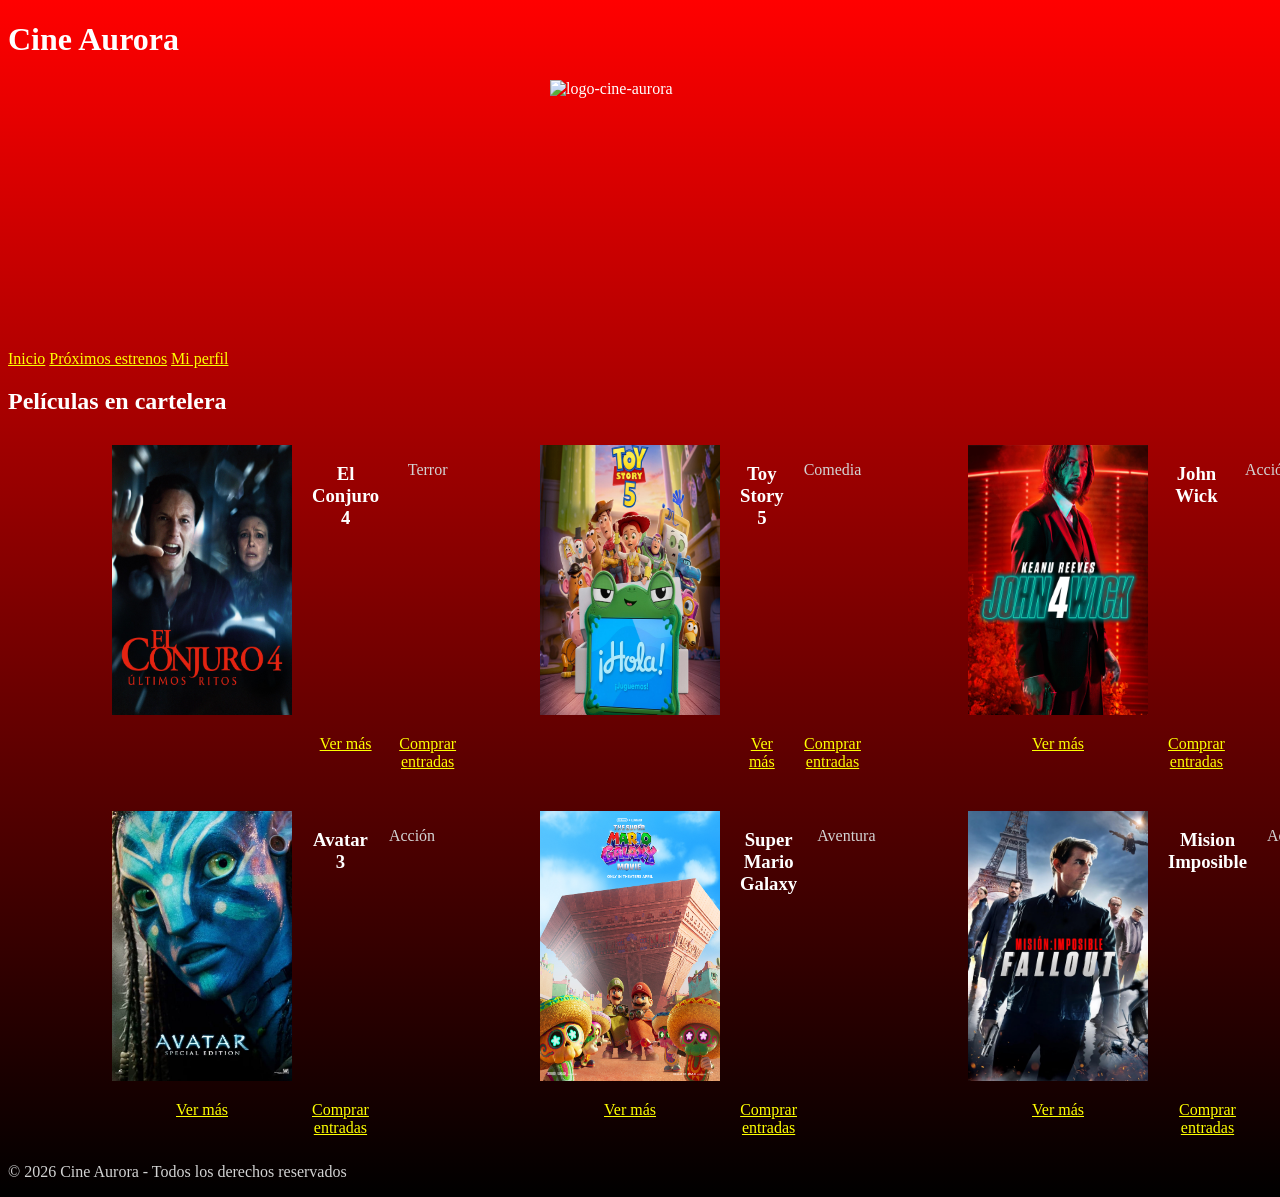
==== index.html @ e58c9f55 "agrego estrenos actuales y sus respectivas imagenes como tambien decoro un poco la pagina" ====
<!doctype html>
<html lang="es">
  <head>
    <meta charset="UTF-8" />
    <meta name="viewport" content="width=device-width, initial-scale=1.0" />
    <title>Cine Aurora 📽️</title>
    <meta name="description" content="Cine Aurora - Tu destino para disfrutar del mejor cine en la ciudad. Descubre las últimas películas, compra tus entradas y vive la experiencia cinematográfica al máximo." />
    <link rel="icon" href="./assets/favicon/logo-cine.png" />
    <link rel="stylesheet" href="./css/style.css" />
  </head>

  <body>
    <header>
      <div>
        <h1>Cine Aurora</h1>
        <img src="./assets/favicon/logo-cine.png" alt="logo-cine-aurora" />
      </div>
      <div>
        <nav>
          <a href="#">Inicio</a>
          <a href="./pages/estrenos.html">Próximos estrenos</a>
          <a href="./pages/login.html">Mi perfil</a>
        </nav>
      </div>
    </header>

    <main>
      <section>
        <h2>Películas en cartelera</h2>

        <div>
          <div>
            <img src="./assets/img/El conjuro.jpg" alt="El Conjuro 4 poster" />
            <h3>El Conjuro 4</h3>
            <p>Terror</p>
            <p class="description"></p>
            <a href="./pages/detalle.html">Ver más</a>
            <a
            href="#"
            onclick="
              alert('Lo sentimos, en este momento no funciona nuestro sistema')
            "
            >Comprar entradas</a
          >
          </div>

          <div>
            <img src="./assets/img/Toy Story 5.jpeg" alt="Toy Story 5 poster" />
            <h3>Toy Story 5</h3>
            <p>Comedia</p>
            <p class="description"></p>
            <a href="./pages/detalle.html">Ver más</a>
            <a
            href="#"
            onclick="
              alert('Lo sentimos, en este momento no funciona nuestro sistema')
            "
            >Comprar entradas</a
          >
          </div></a>

          <div>
            <img src="./assets/img/John wick.jpg" alt="John Wick poster" />
            <h3>John Wick</h3>
            <p>Acción</p>
            <a href="./pages/detalle.html">Ver más</a>
            <a
            href="#"
            onclick="
              alert('Lo sentimos, en este momento no funciona nuestro sistema')
            "
            >Comprar entradas</a
          >
          </div>

          <div>
            <img src="./assets/img/avatar.jpg" alt="Avatar 3 poster" />
            <h3>Avatar 3</h3>
            <p>Acción</p>
            <a href="./pages/detalle.html">Ver más</a>
            <a
            href="#"
            onclick="
              alert('Lo sentimos, en este momento no funciona nuestro sistema')
            "
            >Comprar entradas</a
          >
          </div>

          <div>
            <img src="./assets/img/MarioGalaxy.jpg" alt="Super Mario Galaxy poster"  />
            <h3>Super Mario Galaxy</h3>
            <p>Aventura</p>
            <a href="./pages/detalle.html">Ver más</a>
            <a
            href="#"
            onclick="
              alert('Lo sentimos, en este momento no funciona nuestro sistema')
            "
            >Comprar entradas</a
          >
          </div>

          <div>
            <img src="./assets/img/Mision Imposible.avif" alt="Mision Imposible poster" />
            <h3>Mision Imposible</h3>
            <p>Acción</p>
            <a href="./pages/detalle.html">Ver más</a>
            <a
            href="#"
            onclick="
              alert('Lo sentimos, en este momento no funciona nuestro sistema')
            "
            >Comprar entradas</a
          >
          </div>
        </div>
      </section>
    </main>

    <footer>
      <p> &copy; 2026 Cine Aurora - Todos los derechos reservados</p>
    </footer>
  </body>
</html>
---- css/style.css ----
@import url(./components/poster.css); /* solo tiene modificado las dimensiones de las img */

body {
  background: linear-gradient(to bottom, red, black);
  color: white;
}

main section div {
  display: grid;
  grid-template-columns: repeat(3, 1fr);
  gap: 20px;
  justify-items: center;
}

main section div div {
  text-align: center;
  margin: 10px;
  max-width: 200px;
}

h3 {
  color: white;
}

p {
  color: lightgray;
}

.description {
  color: white;
  font-style: italic;
  margin: 5px 0;
}

a {
  color: yellow;
}
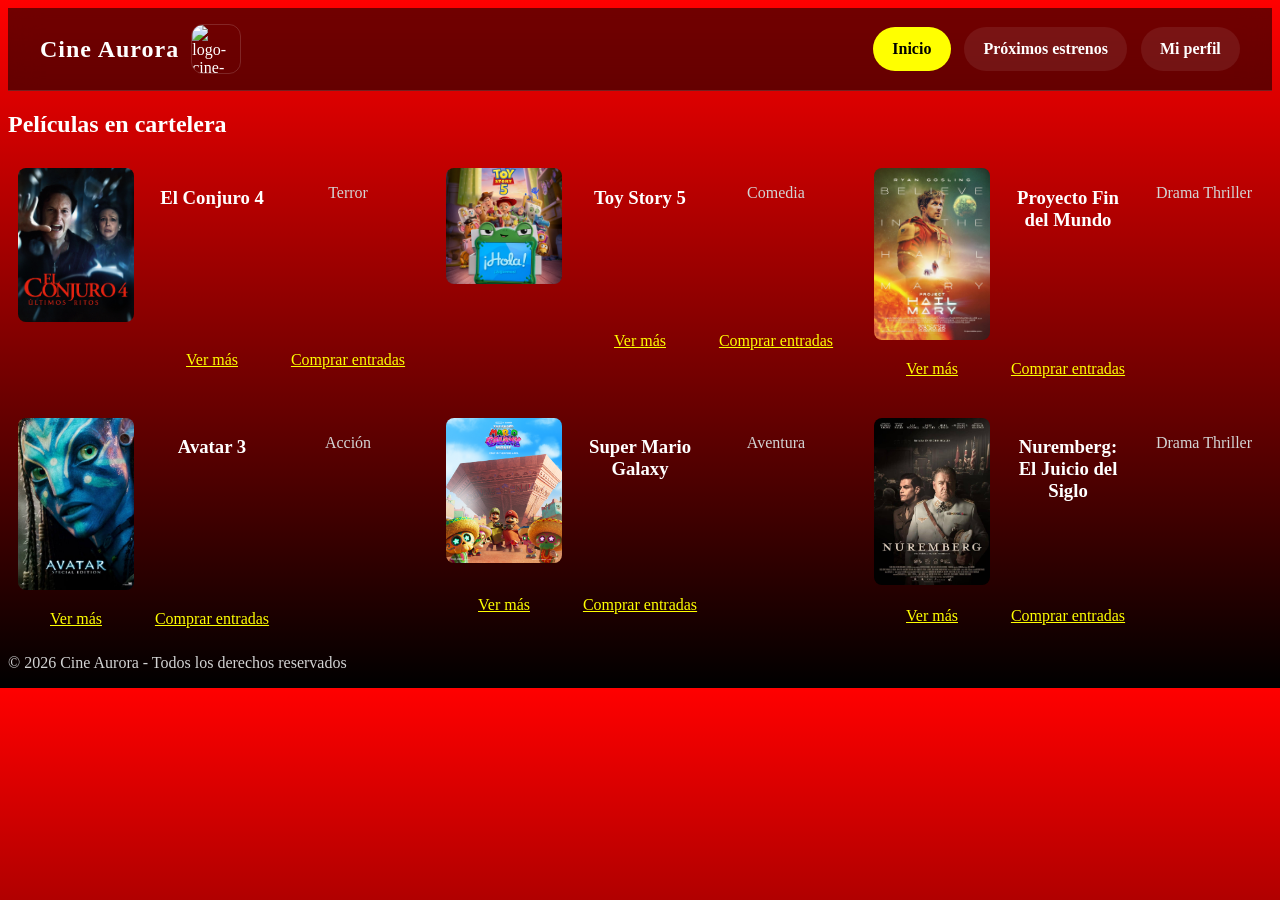
==== commit 38b94ee6: "cambie el lugar donde se agrandan las fotos" ====
--- a/index.html
+++ b/index.html
@@ -17,7 +17,7 @@
       </div>
       <div>
         <nav>
-          <a href="#">Inicio</a>
+          <a class="active" href="./index.html">Inicio</a>
           <a href="./pages/estrenos.html">Próximos estrenos</a>
           <a href="./pages/login.html">Mi perfil</a>
         </nav>
@@ -60,9 +60,9 @@
           </div></a>
 
           <div>
-            <img src="./assets/img/John wick.jpg" alt="John Wick poster" />
-            <h3>John Wick</h3>
-            <p>Acción</p>
+            <img src="./assets/img/PROYECTO FIN DEL MUNDO.jpg" alt="Proyecto Fin del Mundo poster" />
+            <h3>Proyecto Fin del Mundo</h3>
+            <p>Drama Thriller</p>
             <a href="./pages/detalle.html">Ver más</a>
             <a
             href="#"
@@ -102,9 +102,9 @@
           </div>
 
           <div>
-            <img src="./assets/img/Mision Imposible.avif" alt="Mision Imposible poster" />
-            <h3>Mision Imposible</h3>
-            <p>Acción</p>
+            <img src="./assets/img/Nuremberg-710x1024.jpg" alt="Nuremberg: El Juicio del Siglo poster" />
+            <h3>Nuremberg: El Juicio del Siglo</h3>
+            <p>Drama Thriller</p>
             <a href="./pages/detalle.html">Ver más</a>
             <a
             href="#"
--- a/css/style.css
+++ b/css/style.css
@@ -3,6 +3,72 @@
 body {
   background: linear-gradient(to bottom, red, black);
   color: white;
+  font-family: 'Faster One', cursive;
+}
+
+header {
+  position: sticky;
+  top: 0;
+  z-index: 100;
+  display: flex;
+  align-items: center;
+  justify-content: space-between;
+  gap: 1rem;
+  padding: 1rem 2rem;
+  background: rgba(0, 0, 0, 0.55);
+  backdrop-filter: blur(14px);
+  border-bottom: 1px solid rgba(255, 255, 255, 0.12);
+}
+
+header > div:first-child {
+  display: flex;
+  align-items: center;
+  gap: 0.75rem;
+}
+
+header h1 {
+  margin: 0;
+  font-size: 1.5rem;
+  letter-spacing: 1px;
+}
+
+header img {
+  width: 48px;
+  height: 48px;
+  object-fit: cover;
+  border-radius: 12px;
+  border: 1px solid rgba(255, 255, 255, 0.15);
+}
+
+header nav {
+  display: flex;
+  gap: 0.85rem;
+  flex-wrap: wrap;
+  justify-content: flex-end;
+}
+
+header nav a {
+  display: inline-flex;
+  align-items: center;
+  justify-content: center;
+  padding: 0.8rem 1.2rem;
+  border-radius: 999px;
+  text-decoration: none;
+  color: white;
+  background: rgba(255, 255, 255, 0.08);
+  font-weight: 600;
+  transition: transform 0.18s ease, background 0.18s ease;
+}
+
+header nav a:hover,
+header nav a:focus {
+  transform: translateY(-1px);
+  background: rgba(255, 255, 255, 0.18);
+}
+
+header nav a.active {
+  color: black;
+  background: yellow;
 }
 
 main section div {
@@ -15,7 +81,15 @@
 main section div div {
   text-align: center;
   margin: 10px;
-  max-width: 200px;
+  max-width: 500px;
+}
+
+main section div div img {
+  max-width: 100%;
+  width: 500px;
+  height: auto;
+  object-fit: cover;
+  border-radius: 8px;
 }
 
 h3 {
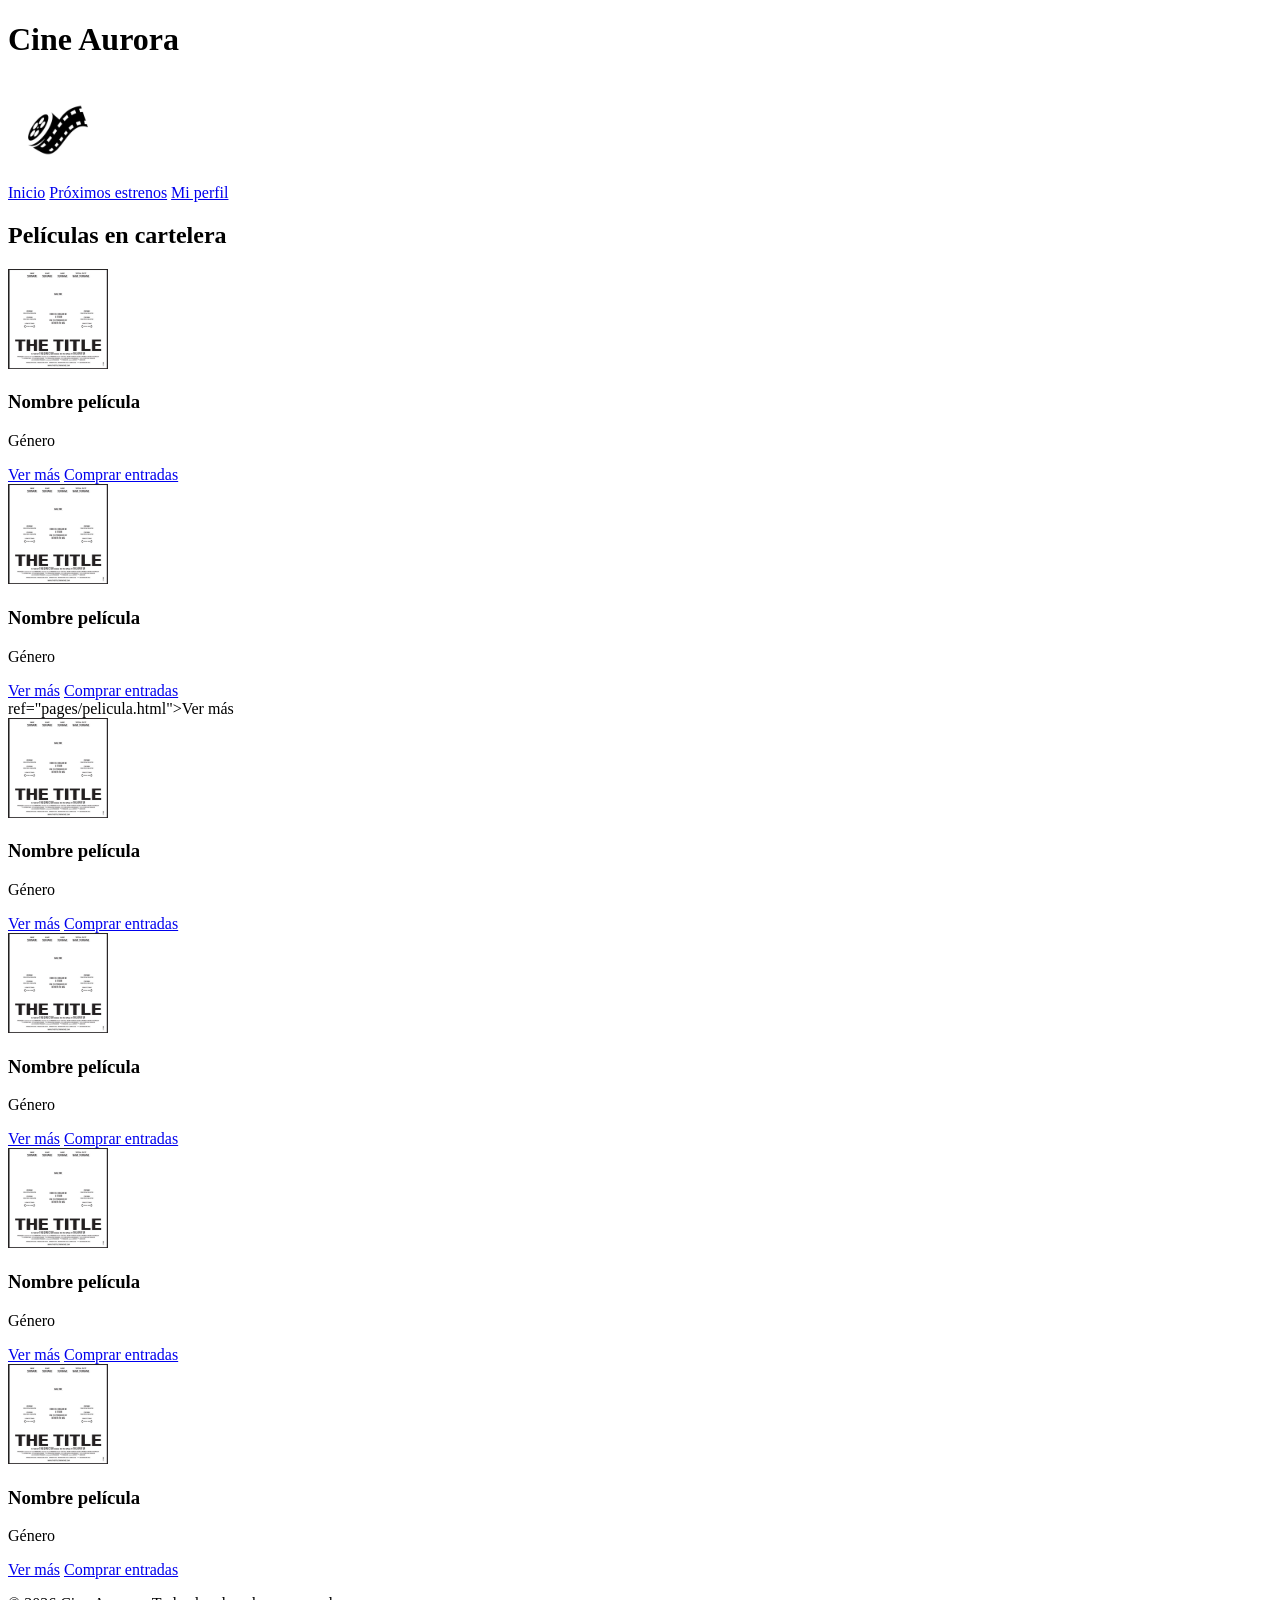
==== commit 0384de0f: "Merge branch 'main' of https://github.com/BautiCutini/tp2" ====
--- a/index.html
+++ b/index.html
@@ -17,7 +17,7 @@
       </div>
       <div>
         <nav>
-          <a class="active" href="./index.html">Inicio</a>
+          <a href="#">Inicio</a>
           <a href="./pages/estrenos.html">Próximos estrenos</a>
           <a href="./pages/login.html">Mi perfil</a>
         </nav>
@@ -30,10 +30,9 @@
 
         <div>
           <div>
-            <img src="./assets/img/El conjuro.jpg" alt="El Conjuro 4 poster" />
-            <h3>El Conjuro 4</h3>
-            <p>Terror</p>
-            <p class="description"></p>
+            <img src="./assets/img/poster-1.png" alt="" />
+            <h3>Nombre película</h3>
+            <p>Género</p>
             <a href="./pages/detalle.html">Ver más</a>
             <a
             href="#"
@@ -45,10 +44,9 @@
           </div>
 
           <div>
-            <img src="./assets/img/Toy Story 5.jpeg" alt="Toy Story 5 poster" />
-            <h3>Toy Story 5</h3>
-            <p>Comedia</p>
-            <p class="description"></p>
+            <img src="./assets/img/poster-1.png" alt="" />
+            <h3>Nombre película</h3>
+            <p>Género</p>
             <a href="./pages/detalle.html">Ver más</a>
             <a
             href="#"
@@ -57,12 +55,12 @@
             "
             >Comprar entradas</a
           >
-          </div></a>
+          </div>ref="pages/pelicula.html">Ver más</a>
 
           <div>
-            <img src="./assets/img/PROYECTO FIN DEL MUNDO.jpg" alt="Proyecto Fin del Mundo poster" />
-            <h3>Proyecto Fin del Mundo</h3>
-            <p>Drama Thriller</p>
+            <img src="./assets/img/poster-1.png" alt="" />
+            <h3>Nombre película</h3>
+            <p>Género</p>
             <a href="./pages/detalle.html">Ver más</a>
             <a
             href="#"
@@ -74,9 +72,9 @@
           </div>
 
           <div>
-            <img src="./assets/img/avatar.jpg" alt="Avatar 3 poster" />
-            <h3>Avatar 3</h3>
-            <p>Acción</p>
+            <img src="./assets/img/poster-1.png" alt="" />
+            <h3>Nombre película</h3>
+            <p>Género</p>
             <a href="./pages/detalle.html">Ver más</a>
             <a
             href="#"
@@ -88,9 +86,9 @@
           </div>
 
           <div>
-            <img src="./assets/img/MarioGalaxy.jpg" alt="Super Mario Galaxy poster"  />
-            <h3>Super Mario Galaxy</h3>
-            <p>Aventura</p>
+            <img src="./assets/img/poster-1.png" alt="" />
+            <h3>Nombre película</h3>
+            <p>Género</p>
             <a href="./pages/detalle.html">Ver más</a>
             <a
             href="#"
@@ -102,9 +100,9 @@
           </div>
 
           <div>
-            <img src="./assets/img/Nuremberg-710x1024.jpg" alt="Nuremberg: El Juicio del Siglo poster" />
-            <h3>Nuremberg: El Juicio del Siglo</h3>
-            <p>Drama Thriller</p>
+            <img src="./assets/img/poster-1.png" alt="" />
+            <h3>Nombre película</h3>
+            <p>Género</p>
             <a href="./pages/detalle.html">Ver más</a>
             <a
             href="#"
--- a/css/style.css
+++ b/css/style.css
@@ -1,112 +1,33 @@
 @import url(./components/poster.css); /* solo tiene modificado las dimensiones de las img */
+@import url('./components/registro.css');
+/* Paletas de colores que pueden usar: */
 
-body {
-  background: linear-gradient(to bottom, red, black);
-  color: white;
-  font-family: 'Faster One', cursive;
-}
+/* Paleta 1: */
+/*:root {
+  --color-fondo: #0f172a;
+  --color-superficie: #1e293b;
+  --color-primario: #e11d48;
+  --color-secundario: #f59e0b;
+  --color-texto: #f8fafc;
+  --color-texto-suave: #94a3b8;
+}*/
 
-header {
-  position: sticky;
-  top: 0;
-  z-index: 100;
-  display: flex;
-  align-items: center;
-  justify-content: space-between;
-  gap: 1rem;
-  padding: 1rem 2rem;
-  background: rgba(0, 0, 0, 0.55);
-  backdrop-filter: blur(14px);
-  border-bottom: 1px solid rgba(255, 255, 255, 0.12);
-}
+/* Paleta 2: */
+/*:root {
+  --color-fondo: #fff8e7;
+  --color-superficie: #ffe8a3;
+  --color-primario: #e63946;
+  --color-secundario: #ffb703;
+  --color-texto: #1d3557;
+  --color-texto-suave: #457b9d;
+}*/
 
-header > div:first-child {
-  display: flex;
-  align-items: center;
-  gap: 0.75rem;
-}
-
-header h1 {
-  margin: 0;
-  font-size: 1.5rem;
-  letter-spacing: 1px;
-}
-
-header img {
-  width: 48px;
-  height: 48px;
-  object-fit: cover;
-  border-radius: 12px;
-  border: 1px solid rgba(255, 255, 255, 0.15);
-}
-
-header nav {
-  display: flex;
-  gap: 0.85rem;
-  flex-wrap: wrap;
-  justify-content: flex-end;
-}
-
-header nav a {
-  display: inline-flex;
-  align-items: center;
-  justify-content: center;
-  padding: 0.8rem 1.2rem;
-  border-radius: 999px;
-  text-decoration: none;
-  color: white;
-  background: rgba(255, 255, 255, 0.08);
-  font-weight: 600;
-  transition: transform 0.18s ease, background 0.18s ease;
-}
-
-header nav a:hover,
-header nav a:focus {
-  transform: translateY(-1px);
-  background: rgba(255, 255, 255, 0.18);
-}
-
-header nav a.active {
-  color: black;
-  background: yellow;
-}
-
-main section div {
-  display: grid;
-  grid-template-columns: repeat(3, 1fr);
-  gap: 20px;
-  justify-items: center;
-}
-
-main section div div {
-  text-align: center;
-  margin: 10px;
-  max-width: 500px;
-}
-
-main section div div img {
-  max-width: 100%;
-  width: 500px;
-  height: auto;
-  object-fit: cover;
-  border-radius: 8px;
-}
-
-h3 {
-  color: white;
-}
-
-p {
-  color: lightgray;
-}
-
-.description {
-  color: white;
-  font-style: italic;
-  margin: 5px 0;
-}
-
-a {
-  color: yellow;
-}
-
+/* Paleta 3: */
+/*:root {
+  --color-fondo: #141414;
+  --color-superficie: #1f1f1f;
+  --color-primario: #e50914;
+  --color-secundario: #00b4d8;
+  --color-texto: #ffffff;
+  --color-texto-suave: #b3b3b3;
+}*/
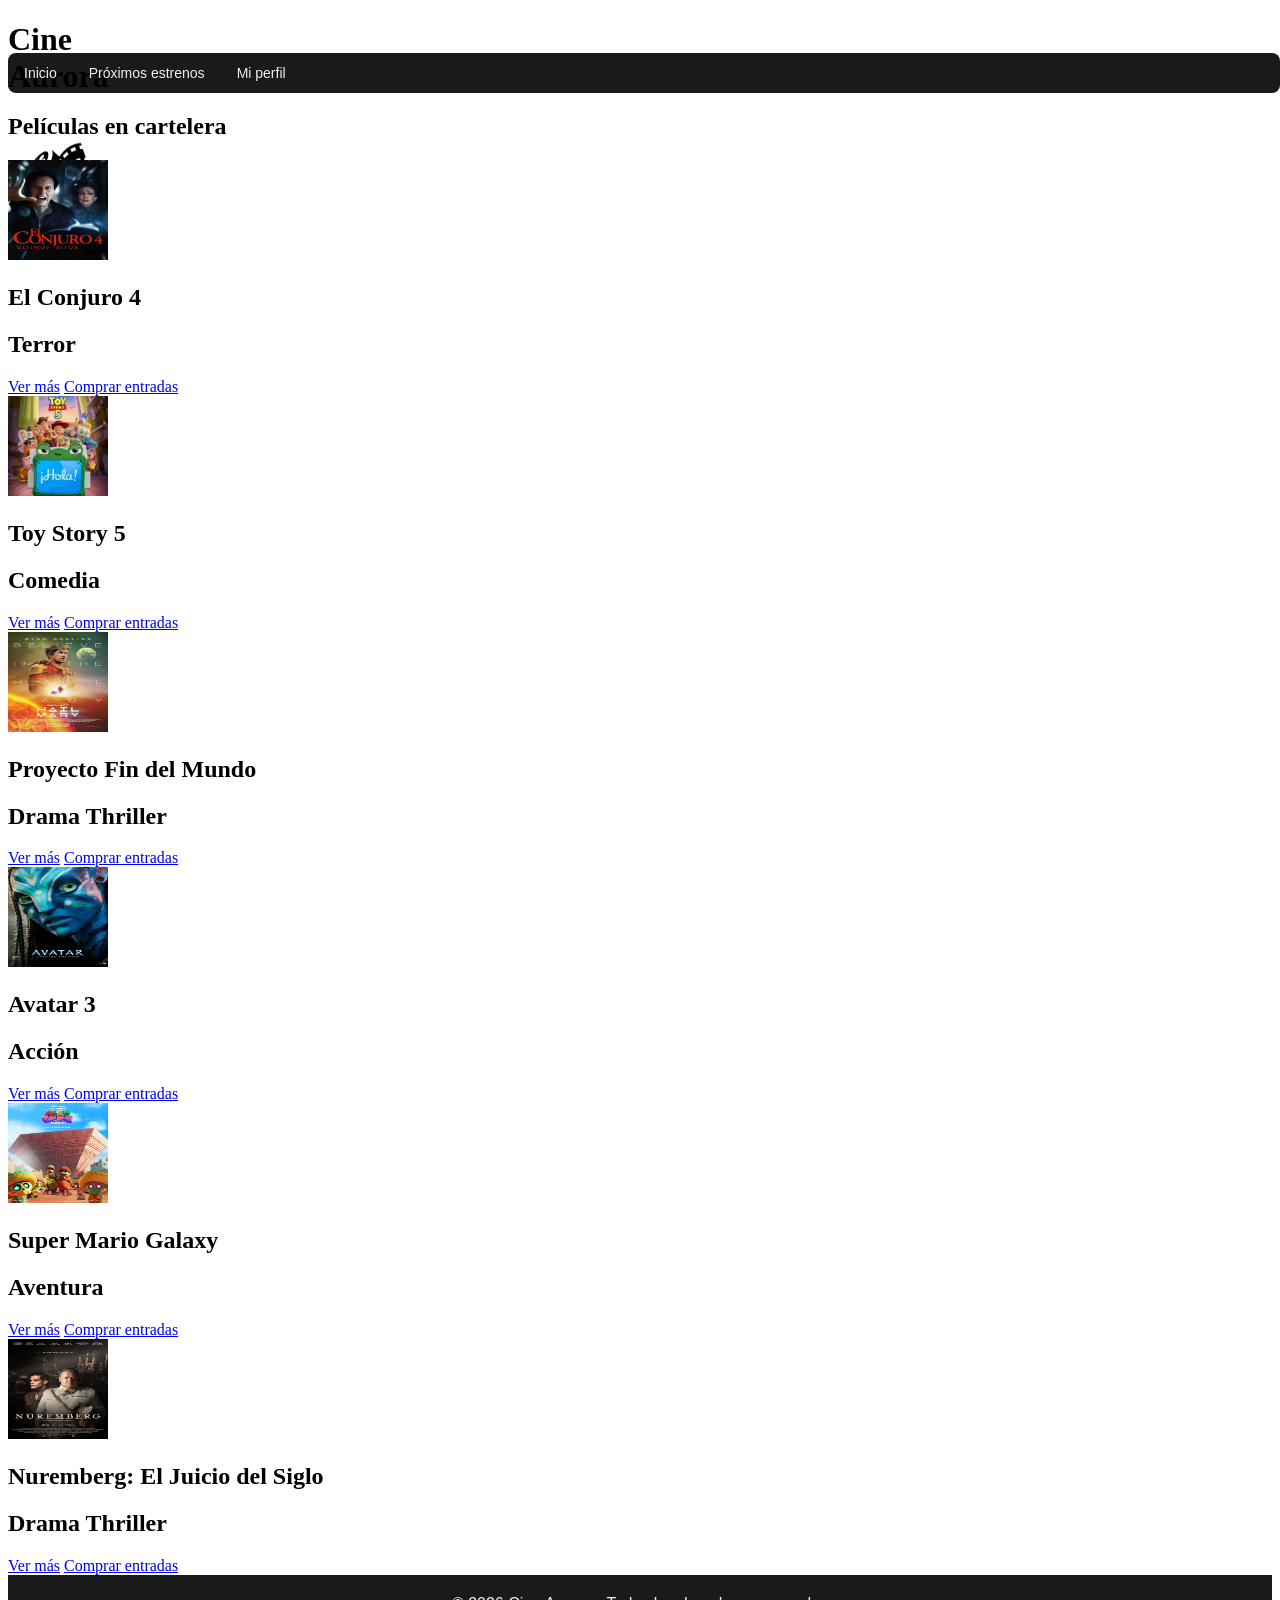
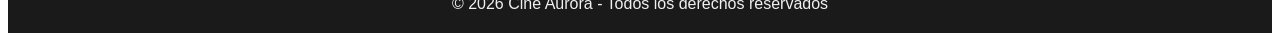
==== commit b18aff7e: "Modifico el index.html" ====
--- a/index.html
+++ b/index.html
@@ -7,117 +7,90 @@
     <meta name="description" content="Cine Aurora - Tu destino para disfrutar del mejor cine en la ciudad. Descubre las últimas películas, compra tus entradas y vive la experiencia cinematográfica al máximo." />
     <link rel="icon" href="./assets/favicon/logo-cine.png" />
     <link rel="stylesheet" href="./css/style.css" />
+    <link rel="stylesheet" href="../css/components/nav.css"/>
+    <link rel="stylesheet" href="../css/components/footer.css"/>
   </head>
 
   <body>
     <header>
-      <div>
-        <h1>Cine Aurora</h1>
-        <img src="./assets/favicon/logo-cine.png" alt="logo-cine-aurora" />
-      </div>
-      <div>
-        <nav>
-          <a href="#">Inicio</a>
-          <a href="./pages/estrenos.html">Próximos estrenos</a>
-          <a href="./pages/login.html">Mi perfil</a>
-        </nav>
-      </div>
+
+      <div class="header-logo">
+  <h1>Cine Aurora</h1>
+  <img src="./assets/favicon/logo-cine.png" alt="logo-cine-aurora" />
+</div>
+<div class="header-nav">
+  <nav class="nav-links">
+    <a href="./index.html" class="nav-link">Inicio</a>
+    <a href="./pages/estrenos.html" class="nav-link">Próximos estrenos</a>
+    <a href="./pages/login.html" class="nav-link">Mi perfil</a>
+  </nav>
+</div>
+        
+          
+          
+        
+      
     </header>
 
     <main>
       <section>
-        <h2>Películas en cartelera</h2>
+        <h2 class="section-titulo">Películas en cartelera</h2>
 
-        <div>
-          <div>
-            <img src="./assets/img/poster-1.png" alt="" />
-            <h3>Nombre película</h3>
-            <p>Género</p>
+        <div class="paliculas-estrenos">
+          <div class="pelicula-card">
+            <img src="./assets/img/El conjuro.jpg" alt="El Conjuro 4 poster" />
+            <h1>El Conjuro 4</h1>
+            <h2>Terror</h2>
             <a href="./pages/detalle.html">Ver más</a>
-            <a
-            href="#"
-            onclick="
-              alert('Lo sentimos, en este momento no funciona nuestro sistema')
-            "
-            >Comprar entradas</a
-          >
+            <a href="#" onclick="alert('Lo sentimos, en este momento no funciona nuestro sistema')">Comprar entradas</a>
           </div>
 
-          <div>
-            <img src="./assets/img/poster-1.png" alt="" />
-            <h3>Nombre película</h3>
-            <p>Género</p>
+          <div class="pelicula-card">
+            <img src="./assets/img/Toy Story 5.jpeg" alt="Toy Story 5 poster" />
+            <h1>Toy Story 5</h1>
+            <h2>Comedia</h2>
             <a href="./pages/detalle.html">Ver más</a>
-            <a
-            href="#"
-            onclick="
-              alert('Lo sentimos, en este momento no funciona nuestro sistema')
-            "
-            >Comprar entradas</a
-          >
-          </div>ref="pages/pelicula.html">Ver más</a>
-
-          <div>
-            <img src="./assets/img/poster-1.png" alt="" />
-            <h3>Nombre película</h3>
-            <p>Género</p>
-            <a href="./pages/detalle.html">Ver más</a>
-            <a
-            href="#"
-            onclick="
-              alert('Lo sentimos, en este momento no funciona nuestro sistema')
-            "
-            >Comprar entradas</a
-          >
+            <a href="#" onclick="alert('Lo sentimos, en este momento no funciona nuestro sistema')">Comprar entradas</a>
           </div>
 
-          <div>
-            <img src="./assets/img/poster-1.png" alt="" />
-            <h3>Nombre película</h3>
-            <p>Género</p>
+          <div class="pelicula-card">
+            <img src="./assets/img/PROYECTO FIN DEL MUNDO.jpg" alt="Proyecto Fin del Mundo poster" />
+            <h1>Proyecto Fin del Mundo</h1>
+            <h2>Drama Thriller</h2>
             <a href="./pages/detalle.html">Ver más</a>
-            <a
-            href="#"
-            onclick="
-              alert('Lo sentimos, en este momento no funciona nuestro sistema')
-            "
-            >Comprar entradas</a
-          >
+            <a href="#" onclick="alert('Lo sentimos, en este momento no funciona nuestro sistema')">Comprar entradas</a>
           </div>
 
-          <div>
-            <img src="./assets/img/poster-1.png" alt="" />
-            <h3>Nombre película</h3>
-            <p>Género</p>
+          <div class="pelicula-card">
+            <img src="./assets/img/avatar.jpg" alt="Avatar 3 poster" />
+            <h1>Avatar 3</h1>
+            <h2>Acción</h2>
             <a href="./pages/detalle.html">Ver más</a>
-            <a
-            href="#"
-            onclick="
-              alert('Lo sentimos, en este momento no funciona nuestro sistema')
-            "
-            >Comprar entradas</a
-          >
+            <a href="#" onclick="alert('Lo sentimos, en este momento no funciona nuestro sistema')">Comprar entradas</a>
           </div>
 
-          <div>
-            <img src="./assets/img/poster-1.png" alt="" />
-            <h3>Nombre película</h3>
-            <p>Género</p>
+          <div class="pelicula-card">
+            <img src="./assets/img/MarioGalaxy.jpg" alt="Super Mario Galaxy poster" />
+            <h1>Super Mario Galaxy</h1>
+            <h2>Aventura</h2>
             <a href="./pages/detalle.html">Ver más</a>
-            <a
-            href="#"
-            onclick="
-              alert('Lo sentimos, en este momento no funciona nuestro sistema')
-            "
-            >Comprar entradas</a
-          >
+            <a href="#" onclick="alert('Lo sentimos, en este momento no funciona nuestro sistema')">Comprar entradas</a>
+          </div>
+
+          <div class="pelicula-card">
+            <img src="./assets/img/Nuremberg-710x1024.jpg" alt="Nuremberg: El Juicio del Siglo poster" />
+            <h1>Nuremberg: El Juicio del Siglo</h1>
+            <h2>Drama Thriller</h2>
+            <a href="./pages/detalle.html">Ver más</a>
+            <a href="#" onclick="alert('Lo sentimos, en este momento no funciona nuestro sistema')">Comprar entradas</a>
+
           </div>
         </div>
       </section>
     </main>
 
     <footer>
-      <p> &copy; 2026 Cine Aurora - Todos los derechos reservados</p>
+      <p>&copy; 2026 Cine Aurora - Todos los derechos reservados</p>
     </footer>
   </body>
 </html>
--- a/css/components/nav.css
+++ b/css/components/nav.css
@@ -0,0 +1,45 @@
+:root {
+  --color-primary: #c0392b;
+  --color-primary-dark: #96281b;
+  --color-bg: #111111;
+  --color-surface: #1a1a1a;
+  --color-surface-alt: #141414;
+  --color-border: #2e2e2e;
+  --color-text: #f0f0f0;
+  --color-text-muted: #888888;
+  --color-input-bg: #222222;
+  --space: 4px;
+  --radius: 8px;
+}
+
+.header-nav {
+    background-color: var(--color-surface);
+    color: var(--color-text);
+    font: 1em sans-serif;
+    padding: var(--space);
+    display: flex;
+    justify-content: space-between;
+    width: 100%;
+    height: auto;
+    border-radius: var(--radius);
+}
+
+.nav-links {
+    display: flex;
+    gap: 8px;
+    align-items: center;
+    text-align: center;
+}
+
+.nav-link {
+    color: var(--color-text);
+    text-decoration: none;
+    padding: calc(var(--space) * 2) calc(var(--space) * 3);
+    border-radius: var(--radius);
+    transition: background-color 0.2s ease, color 0.2s ease;
+}
+
+.nav-link:hover {
+    color: var(--color-primary);
+    background-color: rgba(255, 255, 255, 0.08);
+}
--- a/css/components/footer.css
+++ b/css/components/footer.css
@@ -0,0 +1,21 @@
+:root {
+  --color-primary: #c0392b;
+  --color-primary-dark: #96281b;
+  --color-bg: #111111;
+  --color-surface: #1a1a1a;
+  --color-surface-alt: #141414;
+  --color-border: #2e2e2e;
+  --color-text: #f0f0f0;
+  --color-text-muted: #888888;
+  --color-input-bg: #222222;
+  --space: 4px;
+  --radius: 8px;
+}
+
+footer { 
+    background-color: var(--color-surface);
+    color: var(--color-text);
+    font: 1em sans-serif;
+    padding: var(--space);
+    text-align: center;
+}
